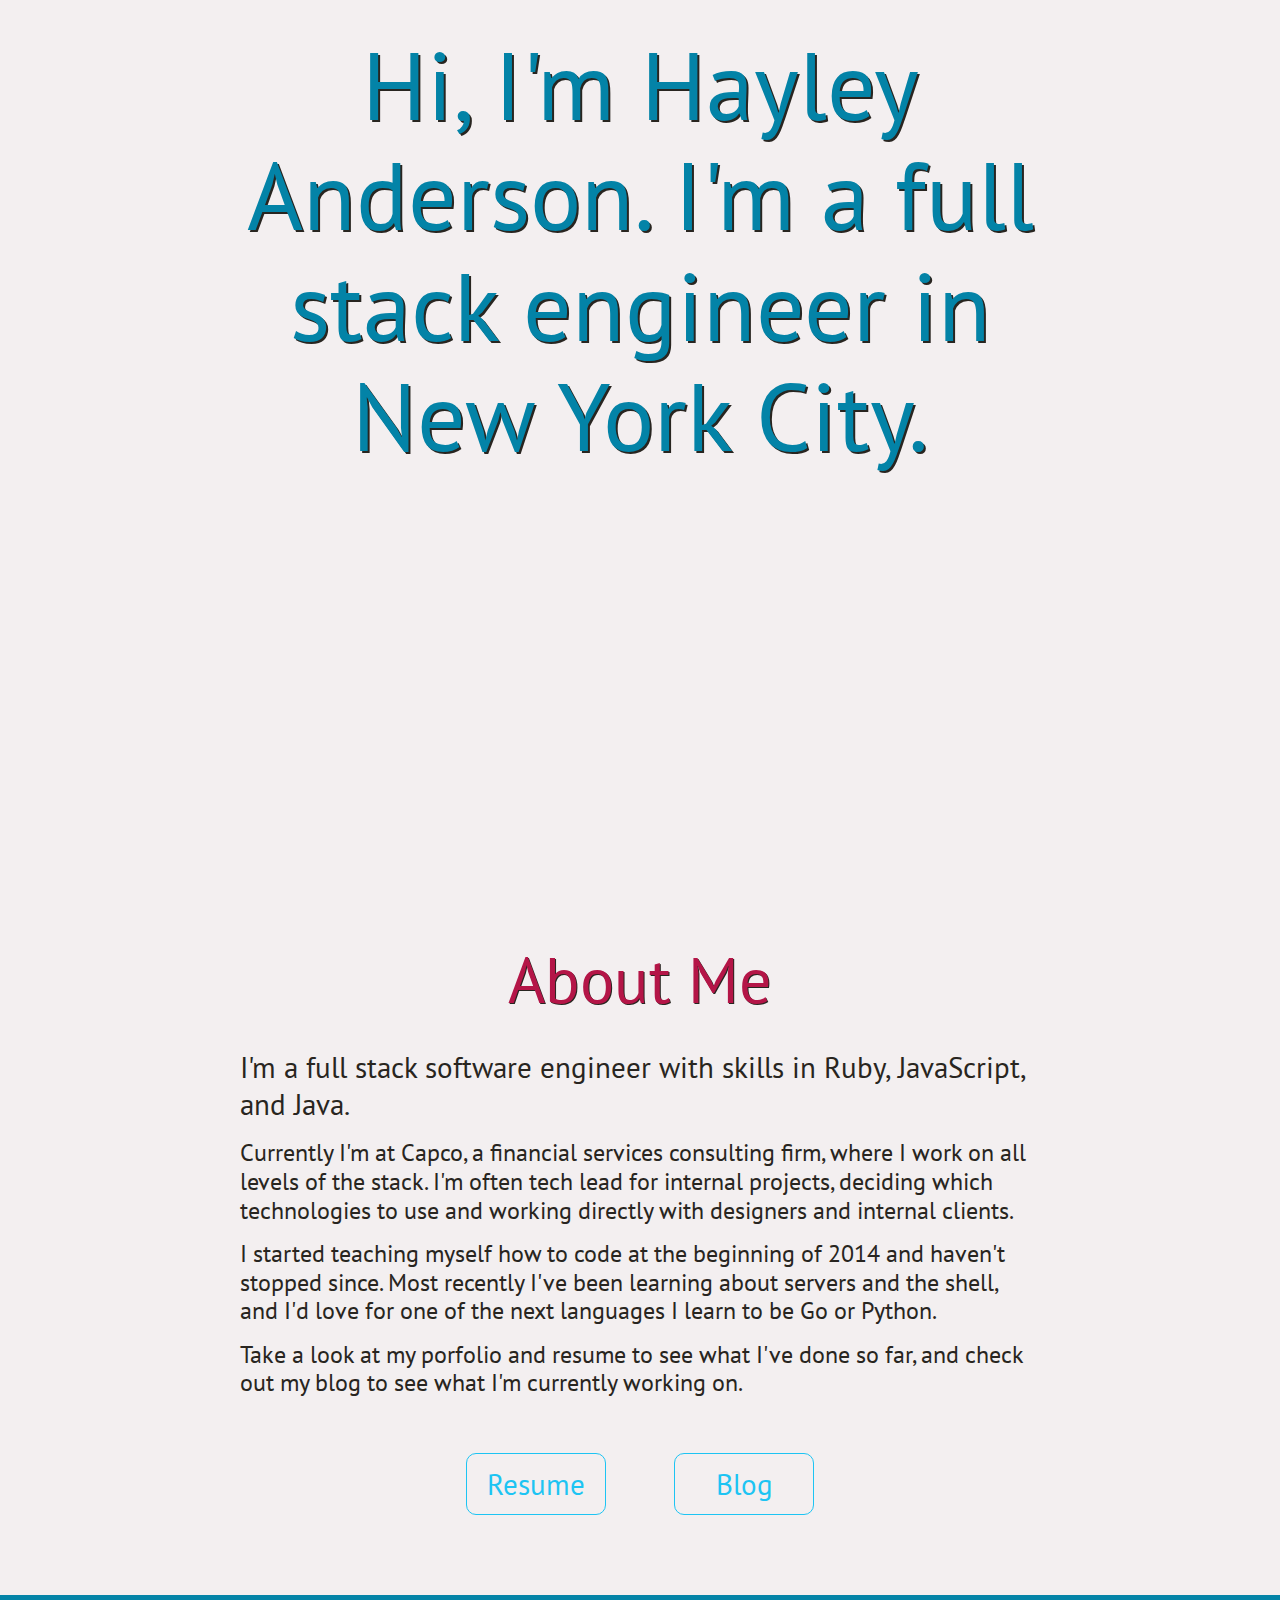
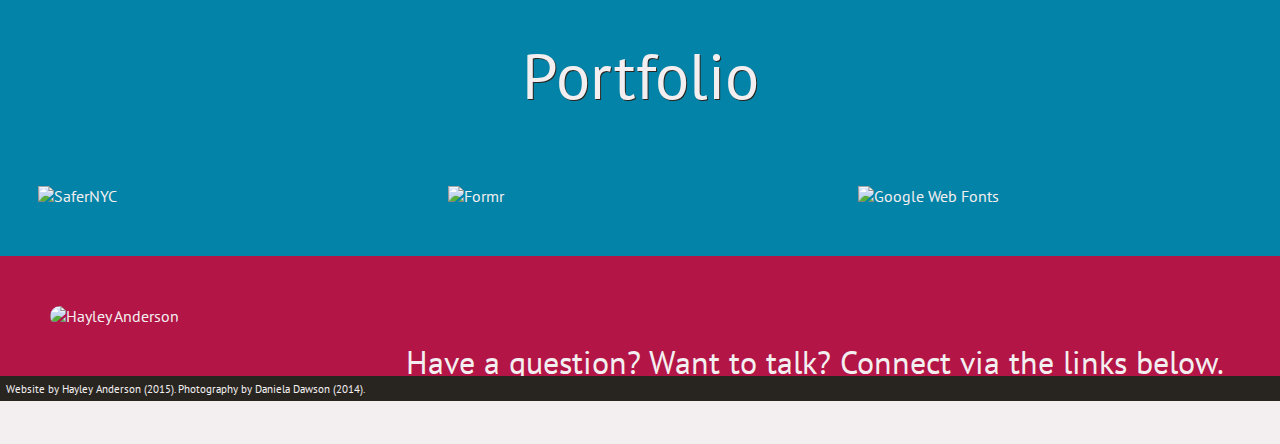
==== index.html @ a88965f2 "Update copy and add links" ====
<!DOCTYPE html>
<html lang="en-us">
  <head>
    <title>Hayley Anderson</title>

    <meta charset="utf-8">
    <meta name="title" content="Hayley Anderson">
    <meta name="description" content="Hayley Anderson is a full stack Rails
    engineer in New York City. Her skills include Ruby, JavaScript, and Java.">
    <meta name="viewport" content="width=device-width">

    <link href="stylesheets/main.css" rel="stylesheet">
    <link href="assets/typicons/typicons.min.css" rel="stylesheet">
    <link href="http://fonts.googleapis.com/css?family=PT+Sans:400,700"
    rel="stylesheet" type="text/css">
    <link href="https://d157r98becwmu3.cloudfront.net/images/favicon.png"
    rel="icon" type="image/png">

    <script>
(function(i,s,o,g,r,a,m){i['GoogleAnalyticsObject']=r;i[r]=i[r]||function(){
 (i[r].q=i[r].q||[]).push(arguments)},i[r].l=1*new Date();a=s.createElement(o),
 m=s.getElementsByTagName(o)[0];a.async=1;a.src=g;m.parentNode.insertBefore(a,m)
 })(window,document,'script','//www.google-analytics.com/analytics.js','ga');
ga('create', 'UA-51276772-1', 'hayleyanderson.us');
ga('require', 'linkid', 'linkid.js');
ga('require', 'displayfeatures');
ga('send', 'pageview');
    </script>

<!-- This site uses Bebas Neue font via <a href="http://www.fontfabric.com"
  title="Fontfabric Fonts">Fontfabric</a>. -->
  </head>

  <body>
    <div id="home">
      <h1>Hi, I'm Hayley Anderson. I'm a full stack engineer in New York City.</h1>
    </div>

    <div id="about">
      <img class="left-border"
      src="https://d157r98becwmu3.cloudfront.net/images/splatteredborderleft.png"
      alt="">
      <img class="right-border"
      src="https://d157r98becwmu3.cloudfront.net/images/splatteredborderright.png"
      alt="">

      <div class="about-content">
        <h2>About Me</h2>

        <h3>I'm a full stack software engineer with skills
          in Ruby, JavaScript, and Java.</h3>

        <p>Currently I'm at Capco, a financial services consulting
        firm, where I work on all levels of the stack. I'm often
        tech lead for internal projects, deciding which technologies to use and
        working directly with designers and internal clients.</p>

        <p>I started teaching myself how to code at the beginning of 2014
        and haven't stopped since. Most
        recently I've been learning about servers and the shell, and I'd love
        for one of the next languages I learn to be Go or Python.</p>

        <p>Take a look at my porfolio and resume to see what
        I've done so far, and check out my blog to see what I'm currently
        working on.</p>
      </div>

      <div id="nav">
        <ul>
          <li>
            <a href="resume.html" title="Hayley Anderson Resume">Resume</a>
          </li>
          <li>
            <a href="http://blog.hayleyanderson.us" title="Hayley Anderson Blog">Blog</a>
          </li>
        </ul>
      </div>
    </div>

    <div id="portfolio">
      <h2>Portfolio</h2>

      <div class="project">
        <img src="https://d157r98becwmu3.cloudfront.net/portfolio/safernyc.png"
        alt="SaferNYC">
        <div class="caption">
          <a href="http://safernyc.com"
             title="SaferNYC Map" target="_blank"><h3>Safer NYC</h3></a>
          <p>Safer NYC is my individual capstone project from the Metis program.
          For this project, I built an application to gather, parse, geocode, and
          dynamically map continually updated data using several APIs, SOQL, Ruby,
          and JavaScript. You can find the live application
          <a href="http://safernyc.com"
            title="SaferNYC Map" target="_blank">here</a> or the code
          <a href="https://github.com/HayleyCAnderson/SaferNYC"
            title="SaferNYC Map GitHub" target="_blank">here</a>.</p>
        </div>
      </div>

      <div class="project">
        <img src="https://d157r98becwmu3.cloudfront.net/portfolio/formr.png"
        alt="Formr">
        <div class="caption">
          <a href="http://formr-orlatter.herokuapp.com"
             title="Formr Survey App" target="_blank"><h3>Formr</h3></a>
          <p>Formr is a three-member group project from the ninth week of Metis.
          My contributions include error handling, the dashboards and results
          pages, and the ability to create, edit, and delete surveys, questions,
          and answers. You can view my version of the live website
          <a href="http://formr-orlatter.herokuapp.com"
            title="Formr Survey App" target="_blank">here</a> or the code
          <a href="https://github.com/HayleyCAnderson/formr"
            title="Formr Survey App GitHub" target="_blank">here</a>.</p>
        </div>
      </div>

      <div class="project">
        <img
        src="https://d157r98becwmu3.cloudfront.net/portfolio/googlefonts.png"
        alt="Google Web Fonts">
        <div class="caption">
          <a href="http://femmebot.github.io/google-type/"
            title="Google Web Fonts Typographic Project"
            target="_blank"><h3>Google Web Fonts</h3></a>
          <p>Google Web Fonts Typographic Project is an open source project with
          over 300 stars on GitHub. My contribution is one of eighteen featured
          on the site. I added a font pairing with background, content, and
          styling. You can view the project
          <a href="http://femmebot.github.io/google-type/"
            title="Google Web Fonts Typographic Project"
            target="_blank">here</a> or the code
          <a href="https://github.com/femmebot/google-type"
            title="Google Web Fonts Typographic Project GitHub"
            target="_blank">here</a>.</p>
        </div>
      </div>
    </div>

    <div id="contact">
      <img src="https://d157r98becwmu3.cloudfront.net/images/headshot.jpg"
      alt="Hayley Anderson" class="headshot">

      <div class="contact-content">
      <h4>Have a question? Want to talk? Connect via the links below.</h4>

      <a href="mailto:hayleyanderson@zoho.com" title="Hayley Anderson Email">
        <span class="typcn typcn-mail"><!-- --></span>
      </a>
      <a href="https://www.linkedin.com/in/hayleycanderson"
        title="Hayley Anderson LinkedIn" target="_blank">
        <span class="typcn typcn-social-linkedin"><!-- --></span>
      </a>
      <a href="https://twitter.com/HayleyCAnderson"
        title="Hayley Anderson Twitter" target="_blank">
        <span class="typcn typcn-social-twitter"><!-- --></span>
      </a>
      <a href="https://github.com/HayleyCAnderson"
        title="Hayley Anderson Github" target="_blank">
        <span class="typcn typcn-social-github"><!-- --></span>
      </a>
    </div>
    </div>

    <div id="footer">
      <h5>Website by
        <a href="https://github.com/HayleyCAnderson/HayleyAnderson/tree/gh-pages"
          title="Hayley Anderson Website Code" target="_blank">Hayley Anderson</a>
        (2015). Photography by <a href="http://www.danieladawson.com"
          title="Daniela Dawson Photography" target="_blank">Daniela Dawson</a>
        (2014).</h5>
    </div>
  </body>
</html>
---- stylesheets/main.css ----
@font-face {
  font-family: 'bebas_neuebold';
  src: url('../assets/bebas/bebasneue_bold-webfont.eot');
  src: url('../assets/bebas/bebasneue_bold-webfont.eot?#iefix')
       format('embedded-opentype'),
       url('../assets/bebas/bebasneue_bold-webfont.woff2')
       format('woff2'),
       url('../assets/bebas/bebasneue_bold-webfont.woff')
       format('woff'),
       url('../assets/bebas/bebasneue_bold-webfont.ttf')
       format('truetype'),
       url('../assets/bebas/bebasneue_bold-webfont.svg#bebas_neuebold')
       format('svg');
  font-weight: normal;
  font-style: normal;
}
@font-face {
  font-family: 'bebas_neuelight';
  src: url('../assets/bebas/bebasneue_light-webfont.eot');
  src: url('../assets/bebas/bebasneue_light-webfont.eot?#iefix')
       format('embedded-opentype'),
       url('../assets/bebas/bebasneue_light-webfont.woff2')
       format('woff2'),
       url('../assets/bebas/bebasneue_light-webfont.woff')
       format('woff'),
       url('../assets/bebas/bebasneue_light-webfont.ttf')
       format('truetype'),
       url('../assets/bebas/bebasneue_light-webfont.svg#bebas_neuelight')
       format('svg');
  font-weight: normal;
  font-style: normal;
}

body {
  background: #F3EFF0;
  color: #F3EFF0;
  font-family: 'PT Sans', Helvetica, Arial, sans-serif;
  font-size: 100%;
  height: 100%;
  margin: 0;
  overflow-x: hidden;
  padding: 0;
  width: 100%;
}
h1, h2, h3, h4, h5, p {
  font-weight: normal;
  margin: 0;
  padding: .3em 0;
  width: 100%;
}
h1 {
  color: #0383A7;
  font-family: 'bebas_neuebold' Helvetica, Arial, sans-serif;
  font-size: 6em;
  line-height: 115%;
  margin: 0 auto;
  max-width: 8.5em;
  text-align: center;
  text-shadow: 2px 2px 0 #282520;
}
h2 {
  font-family: 'bebas_neuebold' Helvetica, Arial, sans-serif;
  font-size: 4em;
  padding-top: .6em;
  text-align: center;
  text-shadow: 1px 1px 0 #282520;
}
h3 { font-size: 1.8em; }
h4 {
  font-size: 2.0em;
  font-family: 'bebas_neuelight' Helvetica, Arial, sans-serif;
  margin-bottom: 1em;
}
h5 {
  font-size: .7em;
  padding: .5em;
  width: auto;
}
p {
  font-size: 1.5em;
  line-height: 120%;
}
.typcn {
  font-family: 'typicons';
  font-size: 3.0em;
  text-align: center;
  top: 100px;
}
.typcn, #nav ul li a, .project .caption {
  -webkit-transition: all 300ms ease-out;
  -moz-transition: all 300ms ease-out;
  -o-transition: all 300ms ease-out;
  -ms-transition: all 300ms ease-out;
  transition: all 300ms ease-out;
}
.typcn:hover { color: #1DC4F3; }
a {
  margin: 0;
  text-decoration: none;
}
#about a, #portfolio a { color: #1DC4F3; }
#contact a, #footer a { color: #F3EFF0; }
h3 a:hover, h5 a:hover, p a:hover { text-decoration: underline; }
#home, #about, #portfolio, #contact, #footer {
  display: inline-block;
  margin: 0;
  padding: 0;
  position: relative;
  width: 100%;
}
#home {
  background: url(https://d157r98becwmu3.cloudfront.net/images/background.jpg) right bottom no-repeat fixed;
  background-size: cover;
  display: block;
  height: 900px;
}
#about {
  background: #F3EFF0;
  color: #282520;
}
#portfolio { background: #0383A7; }
#contact { background: #B41547; }
#footer { background: #282520; }
.left-border, .right-border {
  bottom: 0;
  position: absolute;
  top: 0;
}
.left-border { left: 0; }
.right-border { right: 0; }
.headshot {
  border-radius: 300px;
  left: 0;
  margin: 50px;
  top: 0;
  width: 300px;
}
.about-content {
  display: inline-block;
  margin: 0 15em;
}
.about-content h2 { color: #B41547; }
#nav ul {
  list-style-type: none;
  margin: 1em auto;
  margin-bottom: 3em;
  padding: 0;
  text-align: center;
}
#nav ul li {
  display: inline-block;
  margin: 2em;
  padding: 0;
}
#nav ul li a {
  border: 1px solid #1DC4F3;
  border-radius: 10px;
  display: block;
  font-size: 1.8em;
  font-family: 'bebas_neuebold' Helvetica, Arial, sans-serif;
  padding: .4em;
  width: 4em;
}
#nav ul li a:hover {
  background: #1DC4F3;
  color: #F3EFF0;
}
.project {
  display: inline-block;
  float: left;
  margin: 50px 1%;
  position: relative;
  width: 30%;
}
.project:first-of-type { margin-left: 3%; }
.project img {
  display: block;
  width: 100%;
}
.project .caption {
  background: #282520;
  bottom: 0;
  left: 0;
  opacity: 0;
  position: absolute;
  right: 0;
  top: 0;
  z-index: 100;
}
.project:hover .caption { opacity: 0.9; }
.project h3,.project p {
  margin: .2em 5%;
  padding: 0;
  width: 90%;
}
.project h3 {
  color: #B41547;
  font-weight: bold;
  margin-top: .5em;
}
.project p { font-size: 1em; }
.contact-content {
  left: 400px;
  margin: 75px 0;
  position: absolute;
  right: 50px;
  text-align: center;
  top: 0;
}
.contact-content a {
  display: inline-block;
  margin: 0 5%;
}
.contact-content a:first-of-type { margin-left: 0; }
.contact-content a:last-of-type { margin-right: 0; }

@media handheld, screen and (max-width: 60em) {
  body { font-size: 90%; }
  #contact { margin-top: -4px; }
  .about-content { margin: 0 16em; }
  .project {
    float: none;
    margin: 20px 12.5% !important;
    width: 75%;
  }
  .project .caption { opacity: 0.9; }
}
@media handheld, screen and (max-width: 53em) {
  .left-border, .right-border { display: none; }
  .about-content {
    margin: 0 5%;
    width: 90%;
  }
  #nav ul li { margin: 10px; }
}
@media handheld, screen and (max-width: 45em) {
  body, #home { background: #282520; }
  #home {
    display: inline-block;
    height: auto;
  }
  #contact { text-align: center; }
  #footer { text-align: center; }
  h1 {
    font-size: 4.5em;
    line-height: 100%;
    margin: .3em 5%;
    width: 90%;
  }
  .headshot {
    margin: 20px;
    width: 200px;
  }
  .project {
    margin: 20px 7.5% !important;
    width: 85%;
  }
  .contact-content {
    left: 0;
    margin: 0 5%;
    margin-bottom: 20px;
    position: relative;
    right: 0;
    width: 90%;
  }
}
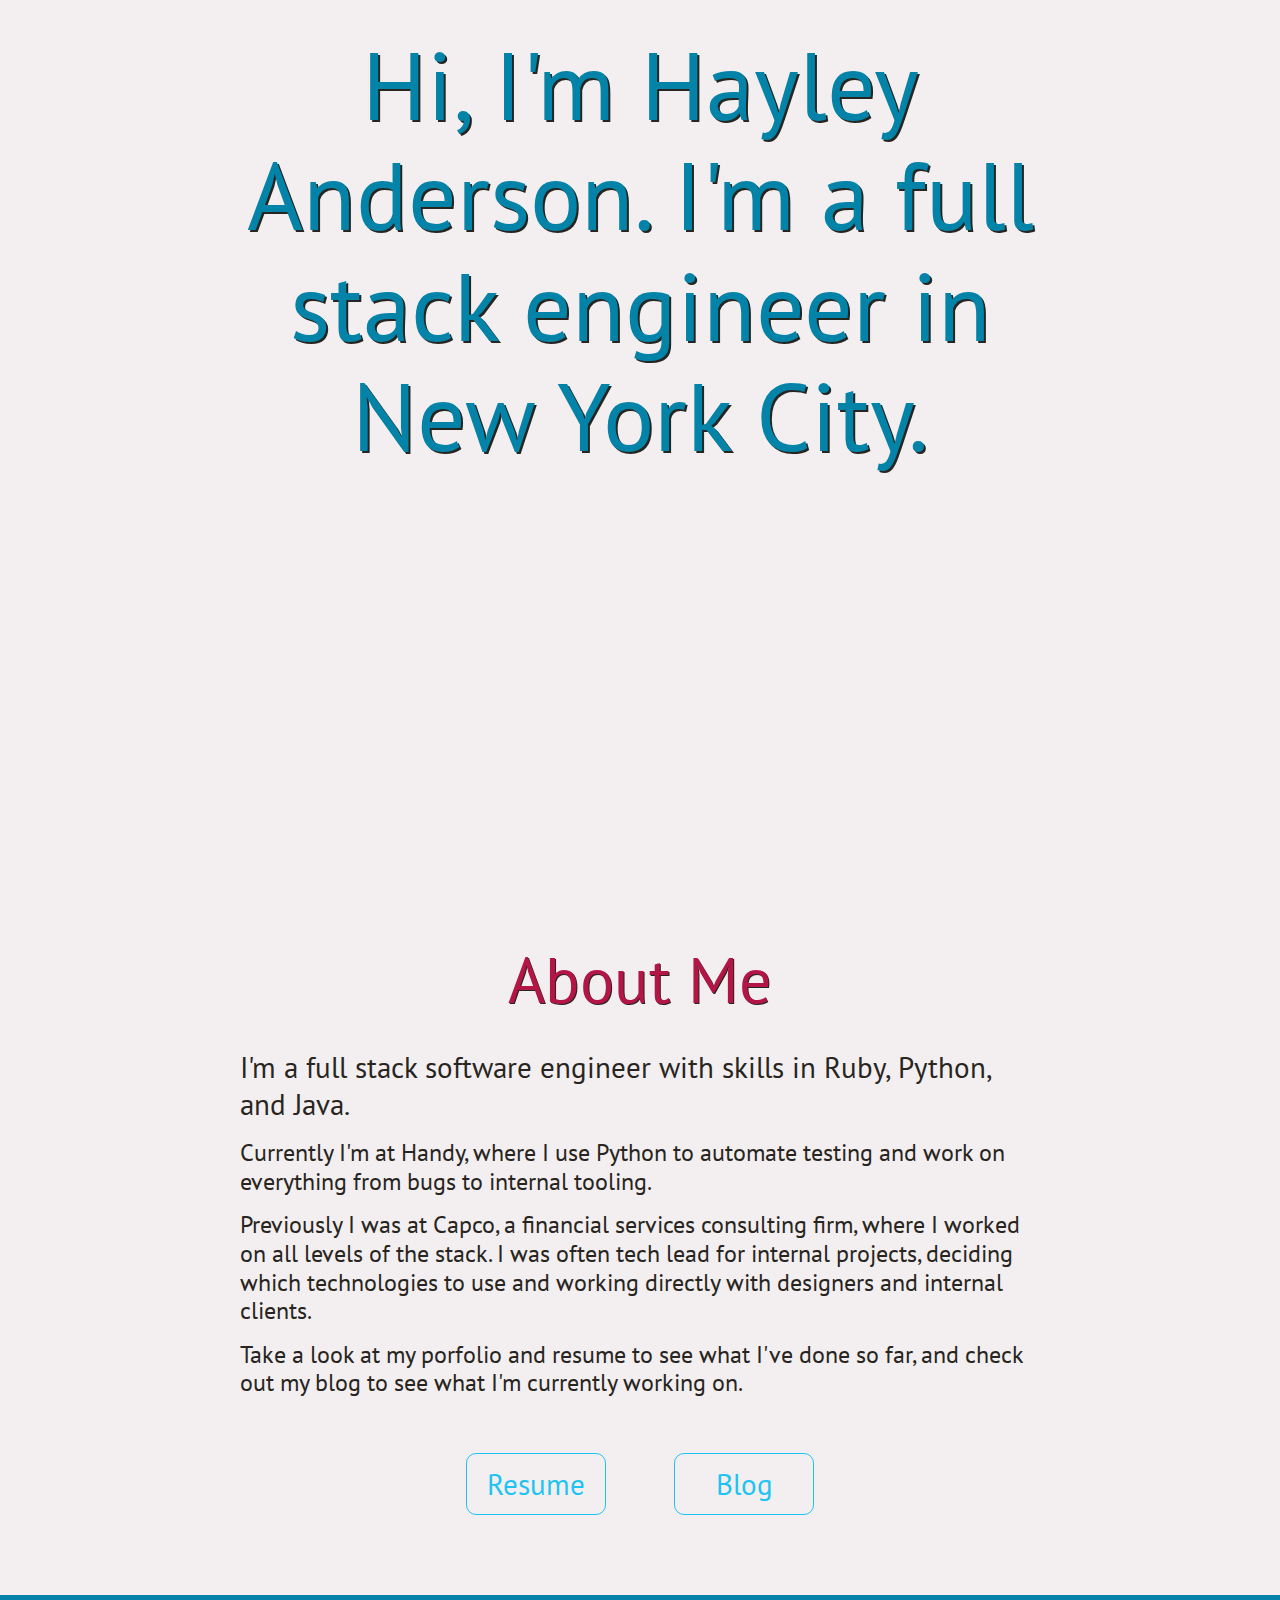
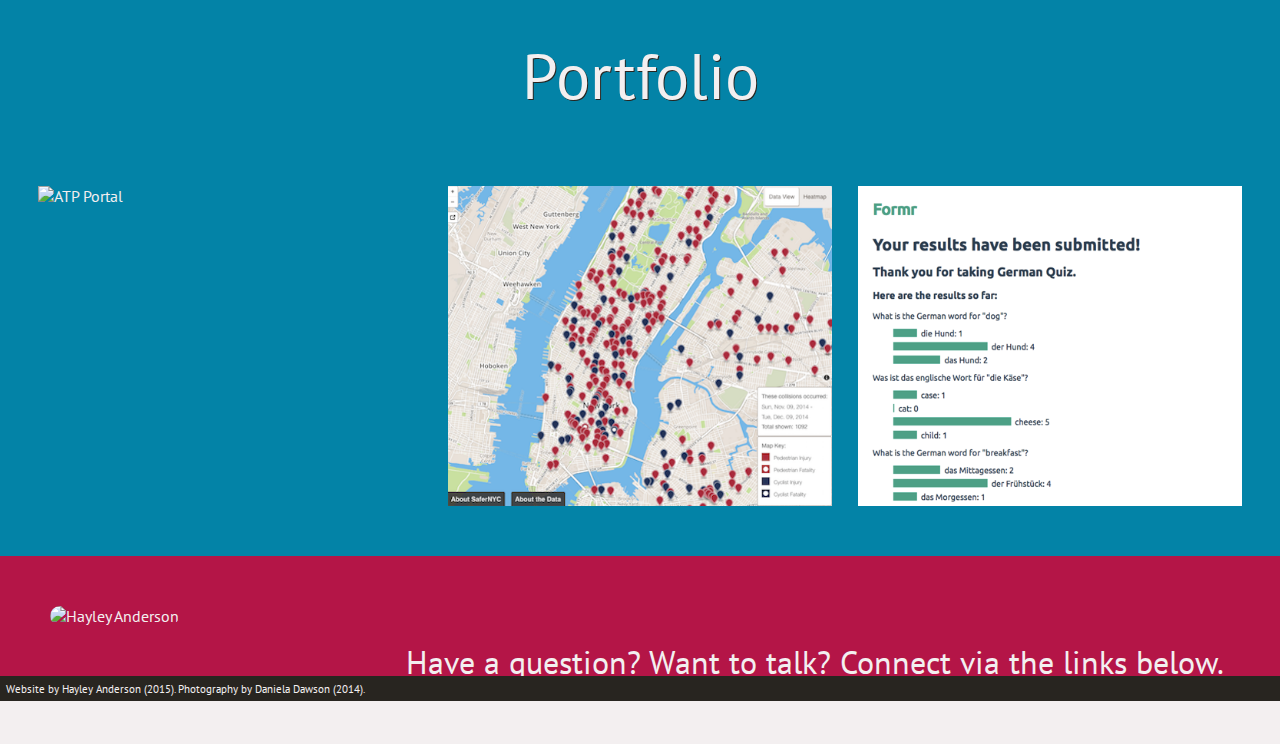
==== commit 895e2c71: "Update description to add Handy" ====
--- a/index.html
+++ b/index.html
@@ -13,7 +13,7 @@
     <link href="assets/typicons/typicons.min.css" rel="stylesheet">
     <link href="http://fonts.googleapis.com/css?family=PT+Sans:400,700"
     rel="stylesheet" type="text/css">
-    <link href="https://d157r98becwmu3.cloudfront.net/images/favicon.png"
+    <link href="assets/images/favicon.png"
     rel="icon" type="image/png">
 
     <script>
@@ -38,27 +38,25 @@
 
     <div id="about">
       <img class="left-border"
-      src="https://d157r98becwmu3.cloudfront.net/images/splatteredborderleft.png"
+      src="assets/images/border-left.png"
       alt="">
       <img class="right-border"
-      src="https://d157r98becwmu3.cloudfront.net/images/splatteredborderright.png"
+      src="assets/images/border-right.png"
       alt="">
 
       <div class="about-content">
         <h2>About Me</h2>
 
         <h3>I'm a full stack software engineer with skills
-          in Ruby, JavaScript, and Java.</h3>
+          in Ruby, Python, and Java.</h3>
 
-        <p>Currently I'm at Capco, a financial services consulting
-        firm, where I work on all levels of the stack. I'm often
+        <p>Currently I'm at Handy, where I use Python to automate testing
+        and work on everything from bugs to internal tooling.</p>
+
+        <p>Previously I was at Capco, a financial services consulting
+        firm, where I worked on all levels of the stack. I was often
         tech lead for internal projects, deciding which technologies to use and
         working directly with designers and internal clients.</p>
-
-        <p>I started teaching myself how to code at the beginning of 2014
-        and haven't stopped since. Most
-        recently I've been learning about servers and the shell, and I'd love
-        for one of the next languages I learn to be Go or Python.</p>
 
         <p>Take a look at my porfolio and resume to see what
         I've done so far, and check out my blog to see what I'm currently
@@ -81,8 +79,23 @@
       <h2>Portfolio</h2>
 
       <div class="project">
-        <img src="https://d157r98becwmu3.cloudfront.net/portfolio/safernyc.png"
-        alt="SaferNYC">
+        <img
+        src="assets/portfolio/atpcapco.png" alt="ATP Portal">
+        <div class="caption">
+          <a href="https://atp-capco.com" title="ATP Portal"
+            target="_blank"><h3>ATP Portal</h3></a>
+          <p>ATP Portal provides a complete learning experience to students in
+          Capco's Associate Training Program. I built the Rails back end and
+          worked closely with designers to create a responsive, in-brand front
+          end. I continue to maintain the production application, which can be
+          found
+          <a href="https://atp-capco.com" title="ATP Portal"
+            target="_blank">here</a> (limited access).</p>
+        </div>
+      </div>
+
+      <div class="project">
+        <img src="assets/portfolio/safernyc.png" alt="SaferNYC">
         <div class="caption">
           <a href="http://safernyc.com"
              title="SaferNYC Map" target="_blank"><h3>Safer NYC</h3></a>
@@ -98,47 +111,24 @@
       </div>
 
       <div class="project">
-        <img src="https://d157r98becwmu3.cloudfront.net/portfolio/formr.png"
-        alt="Formr">
+        <img src="assets/portfolio/formr.png" alt="Formr">
         <div class="caption">
           <a href="http://formr-orlatter.herokuapp.com"
              title="Formr Survey App" target="_blank"><h3>Formr</h3></a>
           <p>Formr is a three-member group project from the ninth week of Metis.
           My contributions include error handling, the dashboards and results
           pages, and the ability to create, edit, and delete surveys, questions,
-          and answers. You can view my version of the live website
+          and answers. You can view my version of the application
           <a href="http://formr-orlatter.herokuapp.com"
             title="Formr Survey App" target="_blank">here</a> or the code
           <a href="https://github.com/HayleyCAnderson/formr"
             title="Formr Survey App GitHub" target="_blank">here</a>.</p>
         </div>
       </div>
-
-      <div class="project">
-        <img
-        src="https://d157r98becwmu3.cloudfront.net/portfolio/googlefonts.png"
-        alt="Google Web Fonts">
-        <div class="caption">
-          <a href="http://femmebot.github.io/google-type/"
-            title="Google Web Fonts Typographic Project"
-            target="_blank"><h3>Google Web Fonts</h3></a>
-          <p>Google Web Fonts Typographic Project is an open source project with
-          over 300 stars on GitHub. My contribution is one of eighteen featured
-          on the site. I added a font pairing with background, content, and
-          styling. You can view the project
-          <a href="http://femmebot.github.io/google-type/"
-            title="Google Web Fonts Typographic Project"
-            target="_blank">here</a> or the code
-          <a href="https://github.com/femmebot/google-type"
-            title="Google Web Fonts Typographic Project GitHub"
-            target="_blank">here</a>.</p>
-        </div>
-      </div>
     </div>
 
     <div id="contact">
-      <img src="https://d157r98becwmu3.cloudfront.net/images/headshot.jpg"
-      alt="Hayley Anderson" class="headshot">
+      <img src="assets/images/headshot.jpg" alt="Hayley Anderson" class="headshot">
 
       <div class="contact-content">
       <h4>Have a question? Want to talk? Connect via the links below.</h4>
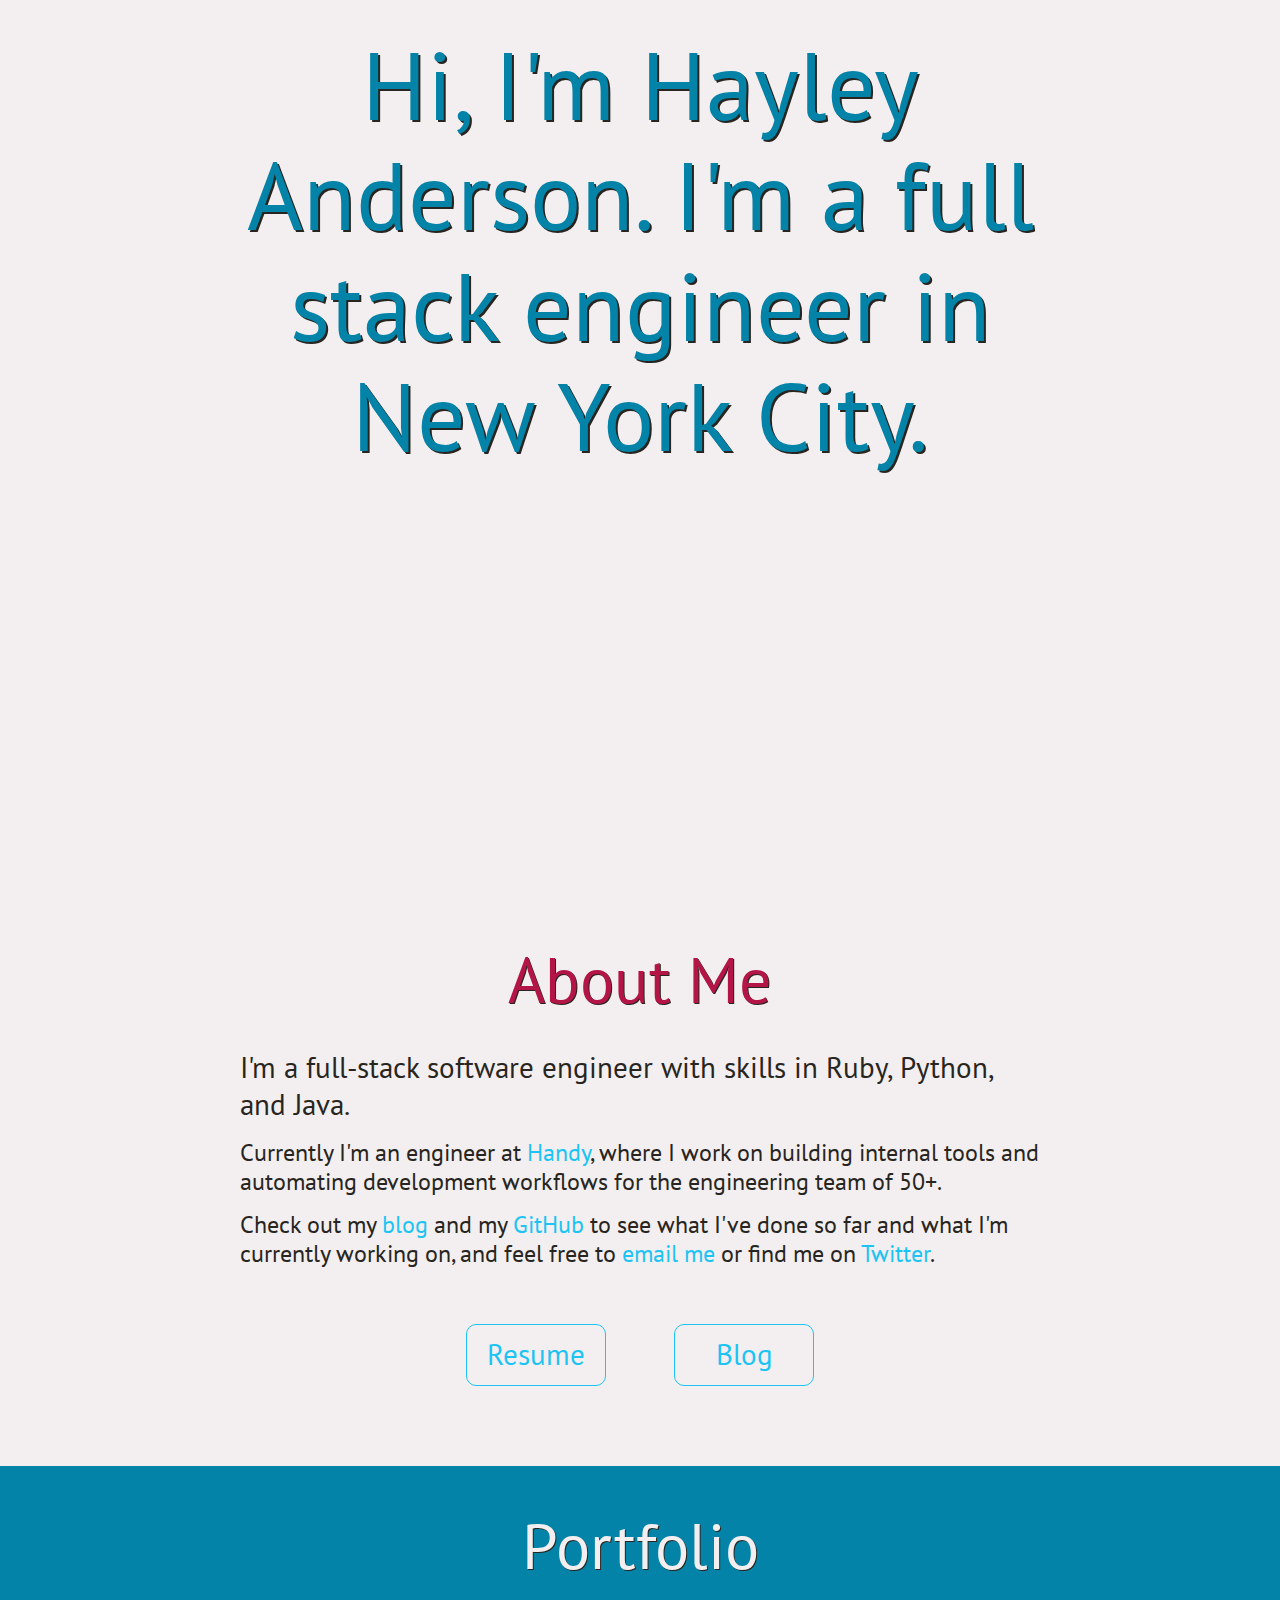
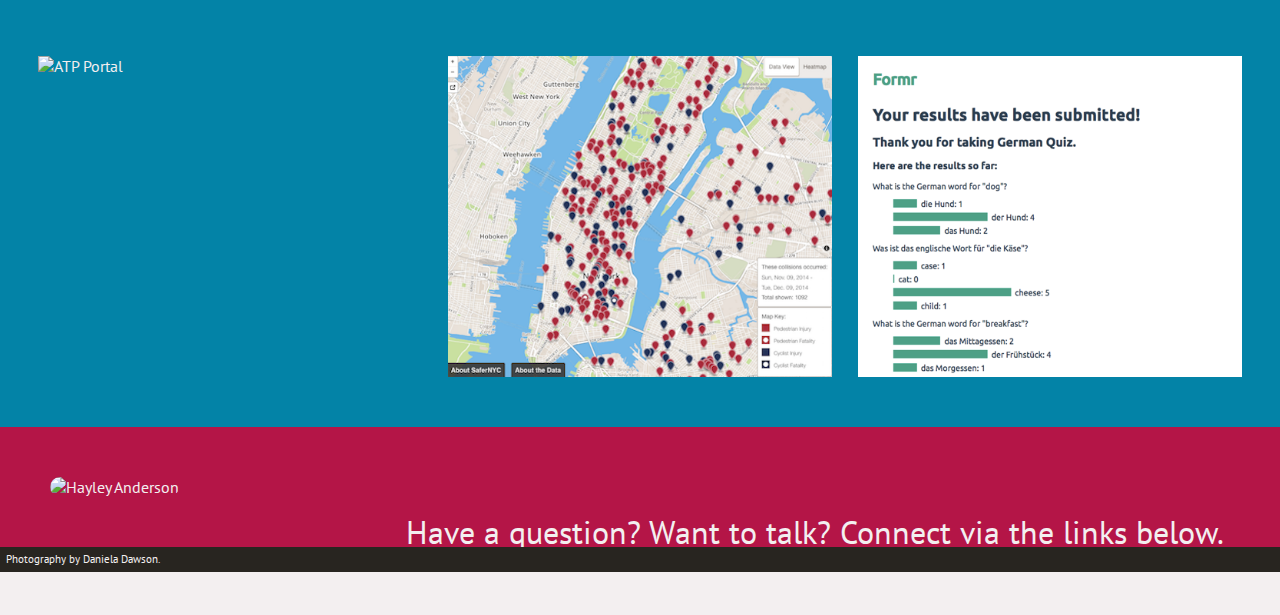
==== commit 0e3db107: "Add some life updates" ====
--- a/index.html
+++ b/index.html
@@ -5,8 +5,8 @@
 
     <meta charset="utf-8">
     <meta name="title" content="Hayley Anderson">
-    <meta name="description" content="Hayley Anderson is a full stack Rails
-    engineer in New York City. Her skills include Ruby, JavaScript, and Java.">
+    <meta name="description" content="Hayley Anderson is a full stack software
+    engineer in New York City. Her skills include Ruby, Python, and Java.">
     <meta name="viewport" content="width=device-width">
 
     <link href="stylesheets/main.css" rel="stylesheet">
@@ -47,20 +47,29 @@
       <div class="about-content">
         <h2>About Me</h2>
 
-        <h3>I'm a full stack software engineer with skills
-          in Ruby, Python, and Java.</h3>
+        <h3>
+          I'm a full-stack software engineer with skills in Ruby, Python, and Java.
+        </h3>
 
-        <p>Currently I'm at Handy, where I use Python to automate testing
-        and work on everything from bugs to internal tooling.</p>
+        <p>
+          Currently I'm an engineer at
+          <a href="https://www.handy.com" title="Handy" target="_blank">Handy</a>,
+          where I work on building internal
+          tools and automating development workflows for the engineering team of 50+.
+        </p>
 
-        <p>Previously I was at Capco, a financial services consulting
-        firm, where I worked on all levels of the stack. I was often
-        tech lead for internal projects, deciding which technologies to use and
-        working directly with designers and internal clients.</p>
-
-        <p>Take a look at my porfolio and resume to see what
-        I've done so far, and check out my blog to see what I'm currently
-        working on.</p>
+        <p>
+          Check out my
+          <a href="http://blog.hayleyanderson.us" title="Hayley Anderson Blog" target="_blank">
+            blog</a> and my
+          <a href="https://github.com/HayleyCAnderson" title="Hayley Anderson GitHub" target="_blank">
+            GitHub</a> to see what I've done so far and what
+          I'm currently working on, and feel free to
+          <a href="mailto:hayleyanderson@zoho.com" title="Hayley Anderson Email">
+            email me</a> or find me on
+          <a href="https://twitter.com/HayleyCAnderson" title="Hayley Anderson Twitter" target="_blank">
+            Twitter</a>.
+        </p>
       </div>
 
       <div id="nav">
@@ -152,12 +161,11 @@
     </div>
 
     <div id="footer">
-      <h5>Website by
-        <a href="https://github.com/HayleyCAnderson/HayleyAnderson/tree/gh-pages"
-          title="Hayley Anderson Website Code" target="_blank">Hayley Anderson</a>
-        (2015). Photography by <a href="http://www.danieladawson.com"
-          title="Daniela Dawson Photography" target="_blank">Daniela Dawson</a>
-        (2014).</h5>
+      <h5>
+        Photography by
+        <a href="http://www.danieladawson.com" title="Daniela Dawson Photography" target="_blank">
+          Daniela Dawson</a>.
+      </h5>
     </div>
   </body>
 </html>
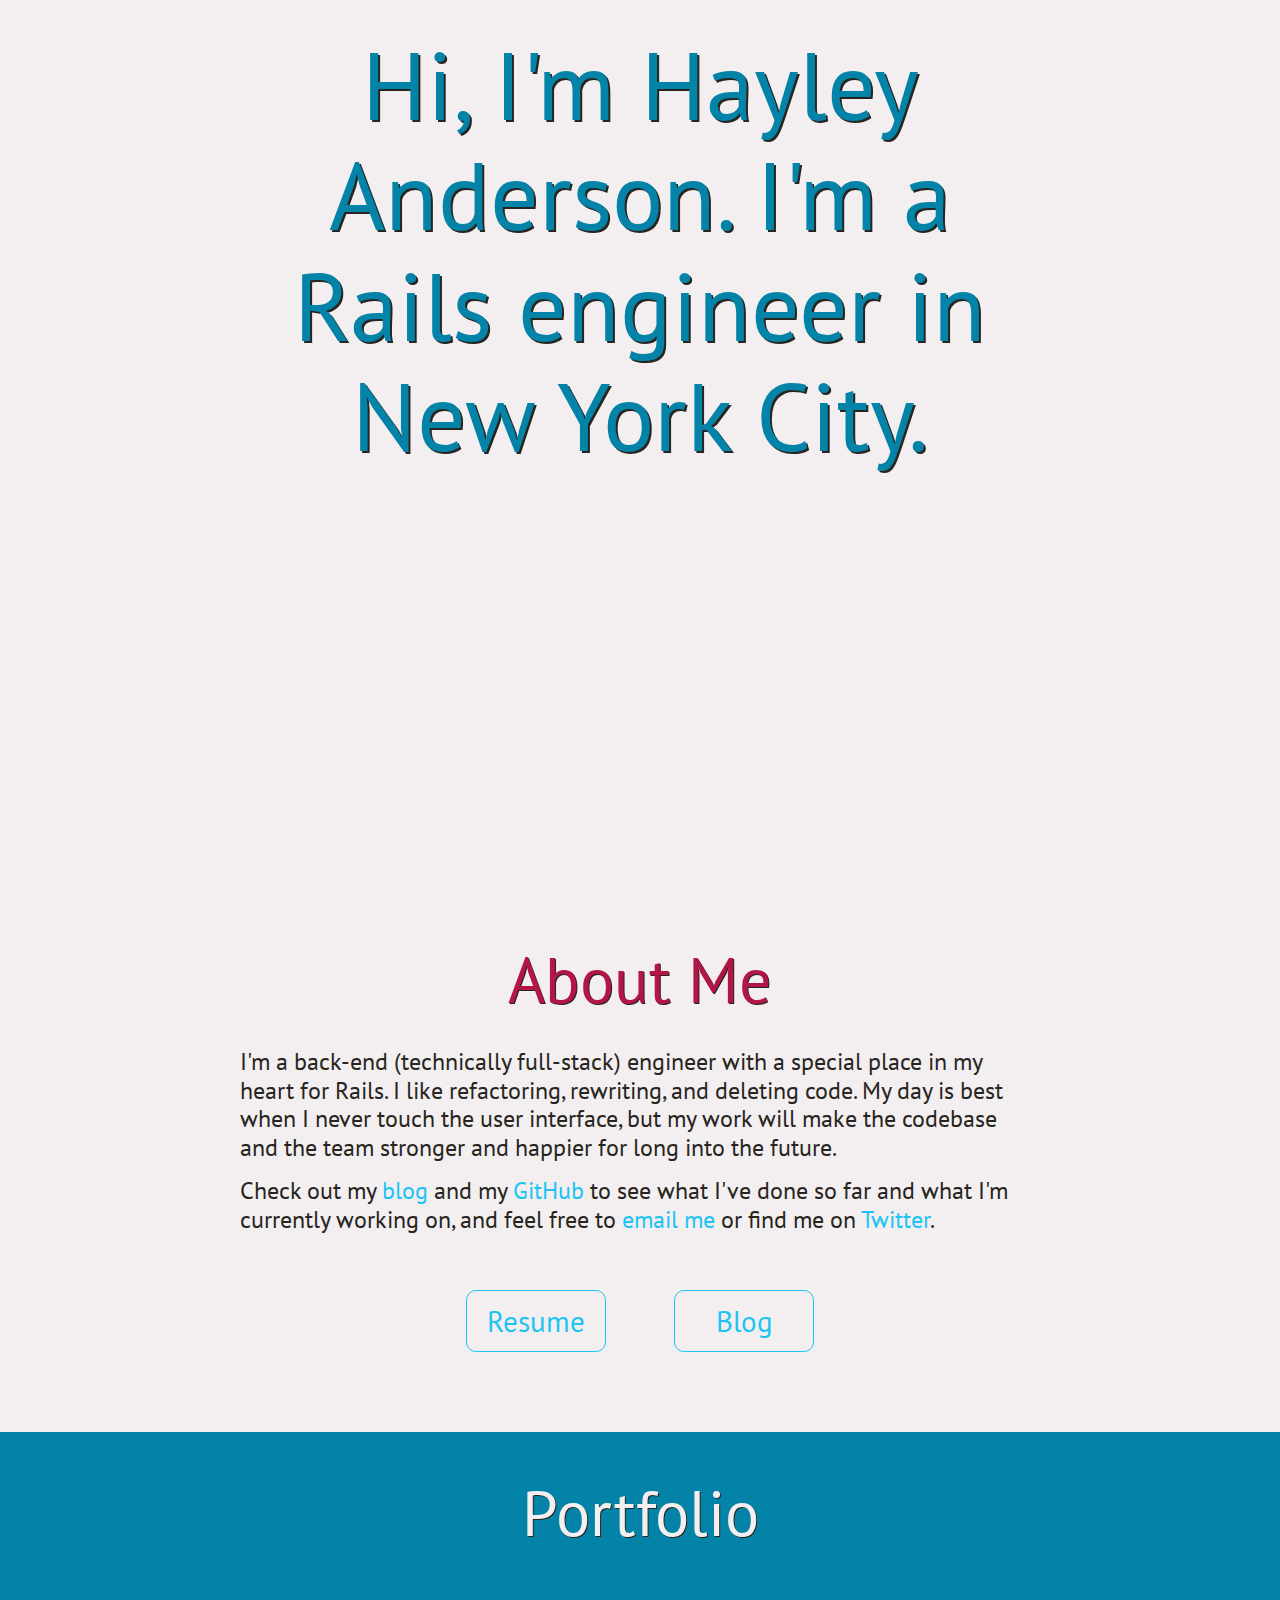
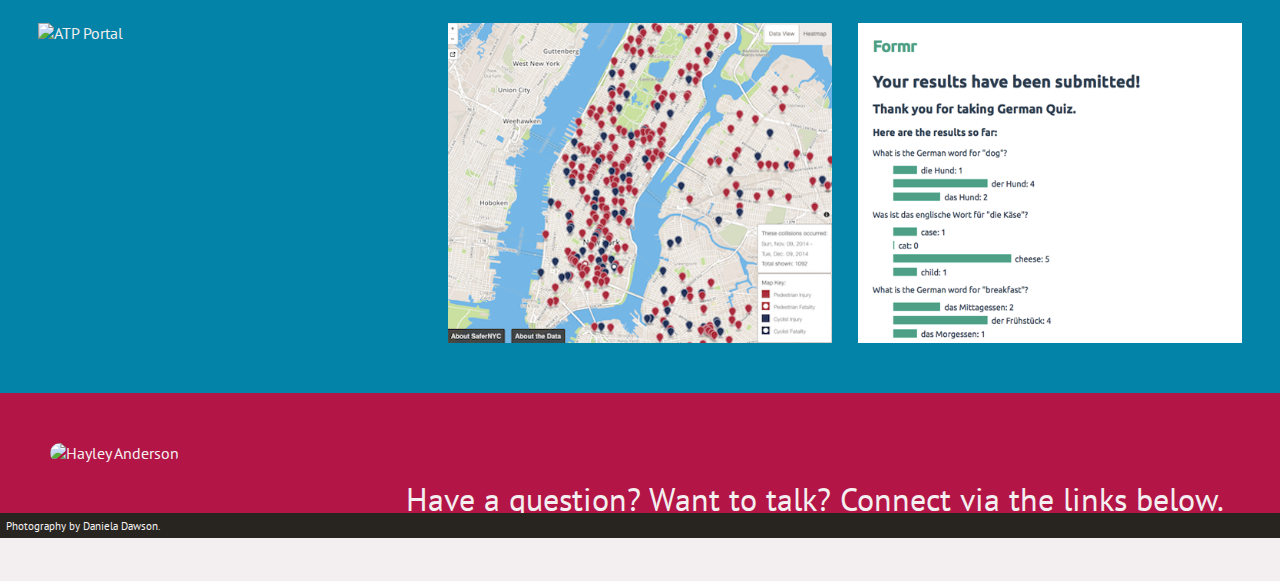
==== commit 58429da7: "Update resume and summary" ====
--- a/index.html
+++ b/index.html
@@ -33,7 +33,7 @@
 
   <body>
     <div id="home">
-      <h1>Hi, I'm Hayley Anderson. I'm a full stack engineer in New York City.</h1>
+      <h1>Hi, I'm Hayley Anderson. I'm a Rails engineer in New York City.</h1>
     </div>
 
     <div id="about">
@@ -47,15 +47,12 @@
       <div class="about-content">
         <h2>About Me</h2>
 
-        <h3>
-          I'm a full-stack software engineer with skills in Ruby, Python, and Java.
-        </h3>
-
         <p>
-          Currently I'm an engineer at
-          <a href="https://www.handy.com" title="Handy" target="_blank">Handy</a>,
-          where I work on building internal
-          tools and automating development workflows for the engineering team of 50+.
+          I'm a back-end (technically full-stack) engineer with a special place
+          in my heart for Rails. I like refactoring, rewriting, and deleting
+          code. My day is best when I never touch the user interface, but my
+          work will make the codebase and the team stronger and happier for long
+          into the future.
         </p>
 
         <p>
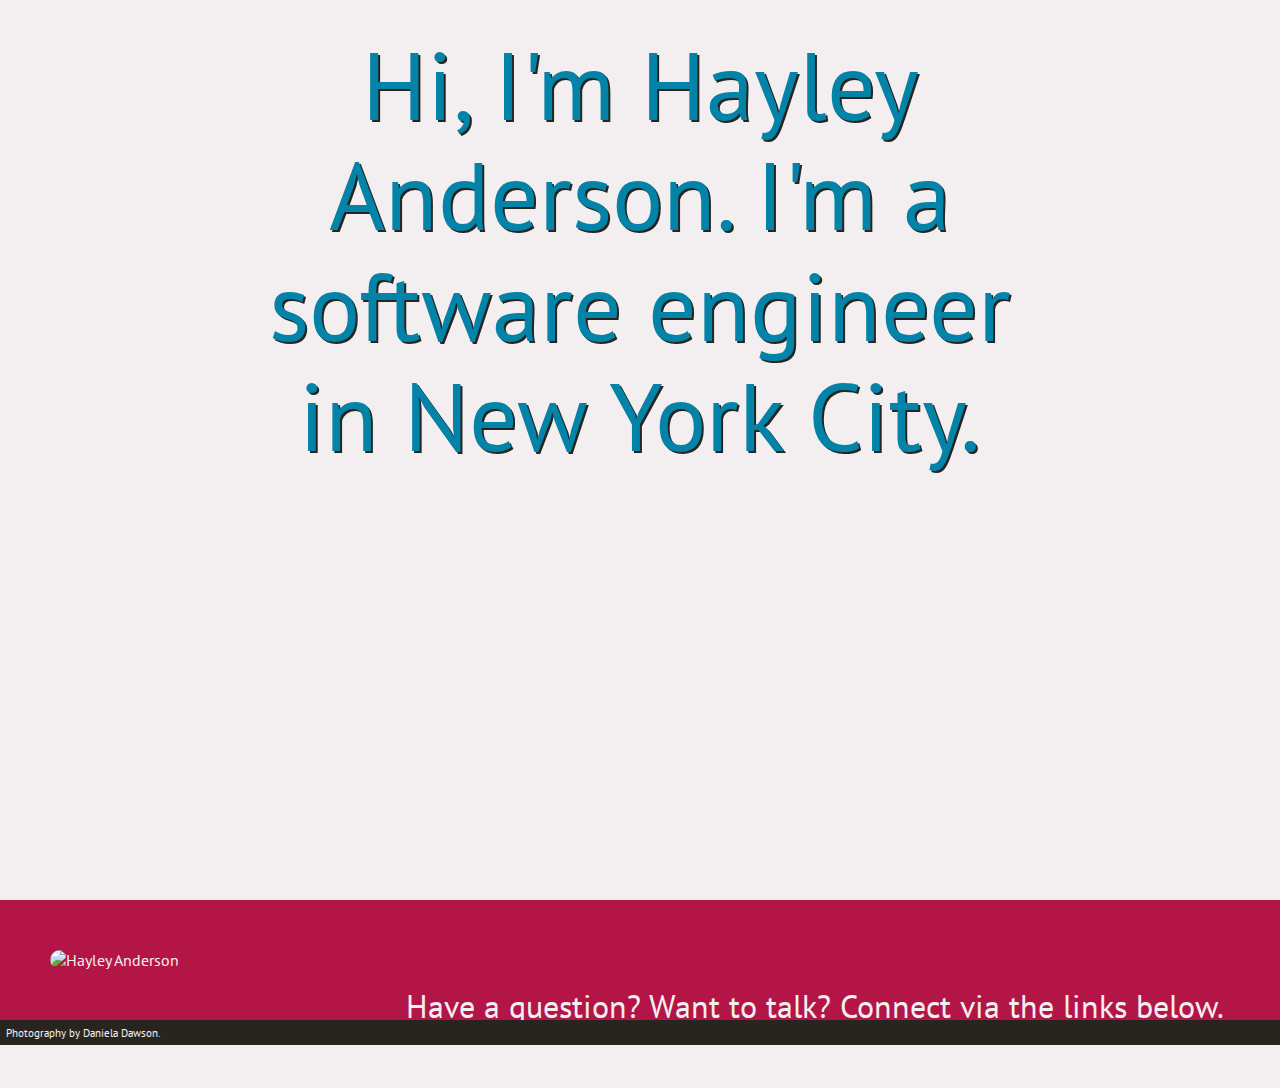
==== commit 6eed4cd7: "Merge pull request #4 from hayley-meetup/gh-pages" ====
--- a/index.html
+++ b/index.html
@@ -5,8 +5,8 @@
 
     <meta charset="utf-8">
     <meta name="title" content="Hayley Anderson">
-    <meta name="description" content="Hayley Anderson is a full stack software
-    engineer in New York City. Her skills include Ruby, Python, and Java.">
+    <meta name="description" content="Hayley Anderson is a software
+    engineer in New York City.">
     <meta name="viewport" content="width=device-width">
 
     <link href="stylesheets/main.css" rel="stylesheet">
@@ -33,104 +33,7 @@
 
   <body>
     <div id="home">
-      <h1>Hi, I'm Hayley Anderson. I'm a Rails engineer in New York City.</h1>
-    </div>
-
-    <div id="about">
-      <img class="left-border"
-      src="assets/images/border-left.png"
-      alt="">
-      <img class="right-border"
-      src="assets/images/border-right.png"
-      alt="">
-
-      <div class="about-content">
-        <h2>About Me</h2>
-
-        <p>
-          I'm a back-end (technically full-stack) engineer with a special place
-          in my heart for Rails. I like refactoring, rewriting, and deleting
-          code. My day is best when I never touch the user interface, but my
-          work will make the codebase and the team stronger and happier for long
-          into the future.
-        </p>
-
-        <p>
-          Check out my
-          <a href="http://blog.hayleyanderson.us" title="Hayley Anderson Blog" target="_blank">
-            blog</a> and my
-          <a href="https://github.com/HayleyCAnderson" title="Hayley Anderson GitHub" target="_blank">
-            GitHub</a> to see what I've done so far and what
-          I'm currently working on, and feel free to
-          <a href="mailto:hayleyanderson@zoho.com" title="Hayley Anderson Email">
-            email me</a> or find me on
-          <a href="https://twitter.com/HayleyCAnderson" title="Hayley Anderson Twitter" target="_blank">
-            Twitter</a>.
-        </p>
-      </div>
-
-      <div id="nav">
-        <ul>
-          <li>
-            <a href="resume.html" title="Hayley Anderson Resume">Resume</a>
-          </li>
-          <li>
-            <a href="http://blog.hayleyanderson.us" title="Hayley Anderson Blog">Blog</a>
-          </li>
-        </ul>
-      </div>
-    </div>
-
-    <div id="portfolio">
-      <h2>Portfolio</h2>
-
-      <div class="project">
-        <img
-        src="assets/portfolio/atpcapco.png" alt="ATP Portal">
-        <div class="caption">
-          <a href="https://atp-capco.com" title="ATP Portal"
-            target="_blank"><h3>ATP Portal</h3></a>
-          <p>ATP Portal provides a complete learning experience to students in
-          Capco's Associate Training Program. I built the Rails back end and
-          worked closely with designers to create a responsive, in-brand front
-          end. I continue to maintain the production application, which can be
-          found
-          <a href="https://atp-capco.com" title="ATP Portal"
-            target="_blank">here</a> (limited access).</p>
-        </div>
-      </div>
-
-      <div class="project">
-        <img src="assets/portfolio/safernyc.png" alt="SaferNYC">
-        <div class="caption">
-          <a href="http://safernyc.com"
-             title="SaferNYC Map" target="_blank"><h3>Safer NYC</h3></a>
-          <p>Safer NYC is my individual capstone project from the Metis program.
-          For this project, I built an application to gather, parse, geocode, and
-          dynamically map continually updated data using several APIs, SOQL, Ruby,
-          and JavaScript. You can find the live application
-          <a href="http://safernyc.com"
-            title="SaferNYC Map" target="_blank">here</a> or the code
-          <a href="https://github.com/HayleyCAnderson/SaferNYC"
-            title="SaferNYC Map GitHub" target="_blank">here</a>.</p>
-        </div>
-      </div>
-
-      <div class="project">
-        <img src="assets/portfolio/formr.png" alt="Formr">
-        <div class="caption">
-          <a href="http://formr-orlatter.herokuapp.com"
-             title="Formr Survey App" target="_blank"><h3>Formr</h3></a>
-          <p>Formr is a three-member group project from the ninth week of Metis.
-          My contributions include error handling, the dashboards and results
-          pages, and the ability to create, edit, and delete surveys, questions,
-          and answers. You can view my version of the application
-          <a href="http://formr-orlatter.herokuapp.com"
-            title="Formr Survey App" target="_blank">here</a> or the code
-          <a href="https://github.com/HayleyCAnderson/formr"
-            title="Formr Survey App GitHub" target="_blank">here</a>.</p>
-        </div>
-      </div>
+      <h1>Hi, I'm Hayley Anderson. I'm a software engineer in New York City.</h1>
     </div>
 
     <div id="contact">
@@ -139,6 +42,10 @@
       <div class="contact-content">
       <h4>Have a question? Want to talk? Connect via the links below.</h4>
 
+      <a href="http://blog.hayleyanderson.us"
+        title="Hayley Anderson Blog" target="_blank">
+        <span class="typcn typcn-pencil"><!-- --></span>
+      </a>
       <a href="mailto:hayleyanderson@zoho.com" title="Hayley Anderson Email">
         <span class="typcn typcn-mail"><!-- --></span>
       </a>
@@ -154,7 +61,7 @@
         title="Hayley Anderson Github" target="_blank">
         <span class="typcn typcn-social-github"><!-- --></span>
       </a>
-    </div>
+      </div>
     </div>
 
     <div id="footer">
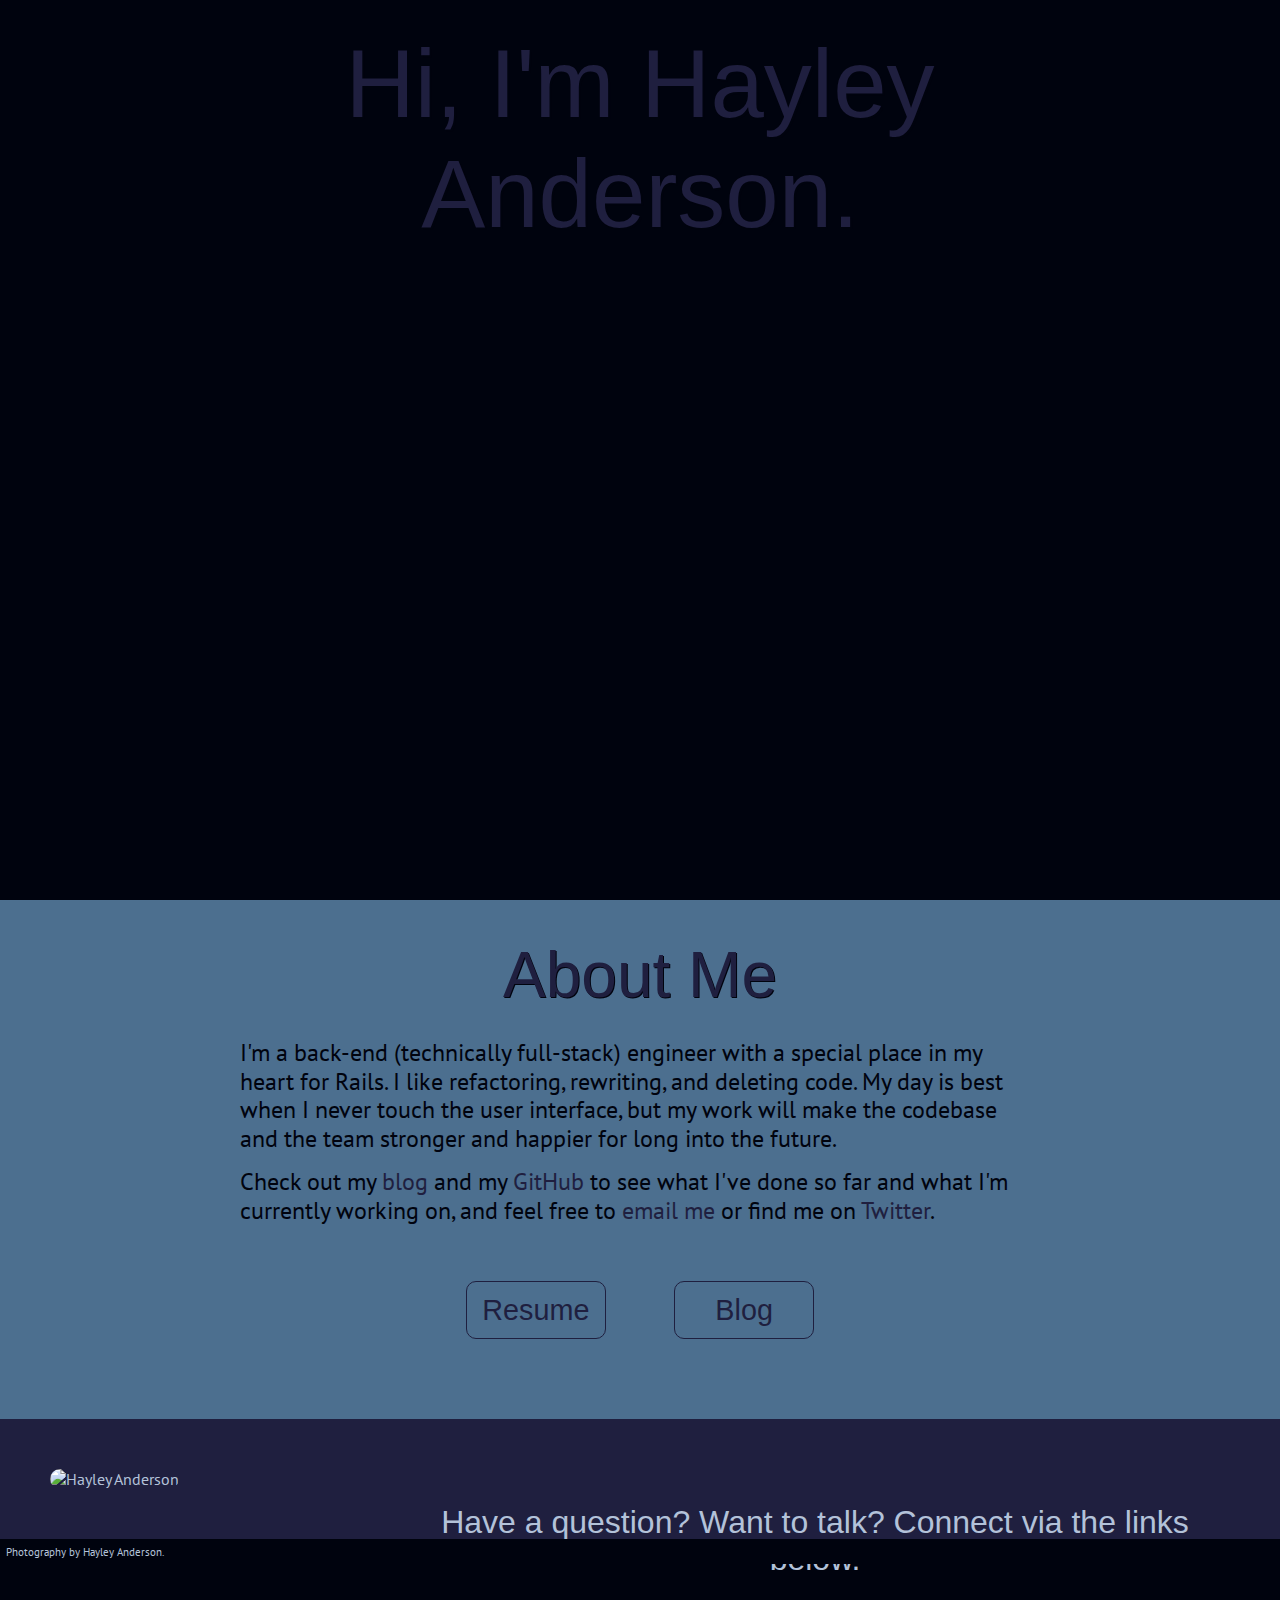
==== commit 4a4e2ffd: "Complete color swap and remove pdf resume" ====
--- a/index.html
+++ b/index.html
@@ -5,8 +5,8 @@
 
     <meta charset="utf-8">
     <meta name="title" content="Hayley Anderson">
-    <meta name="description" content="Hayley Anderson is a software
-    engineer in New York City.">
+    <meta name="description" content="Hayley Anderson is a full stack software
+    engineer in New York City. Her skills include Ruby, Python, and Java.">
     <meta name="viewport" content="width=device-width">
 
     <link href="stylesheets/main.css" rel="stylesheet">
@@ -16,24 +16,51 @@
     <link href="assets/images/favicon.png"
     rel="icon" type="image/png">
 
-    <script>
-(function(i,s,o,g,r,a,m){i['GoogleAnalyticsObject']=r;i[r]=i[r]||function(){
- (i[r].q=i[r].q||[]).push(arguments)},i[r].l=1*new Date();a=s.createElement(o),
- m=s.getElementsByTagName(o)[0];a.async=1;a.src=g;m.parentNode.insertBefore(a,m)
- })(window,document,'script','//www.google-analytics.com/analytics.js','ga');
-ga('create', 'UA-51276772-1', 'hayleyanderson.us');
-ga('require', 'linkid', 'linkid.js');
-ga('require', 'displayfeatures');
-ga('send', 'pageview');
-    </script>
-
-<!-- This site uses Bebas Neue font via <a href="http://www.fontfabric.com"
+    <!-- This site uses Bebas Neue font via <a href="http://www.fontfabric.com"
   title="Fontfabric Fonts">Fontfabric</a>. -->
   </head>
 
   <body>
     <div id="home">
-      <h1>Hi, I'm Hayley Anderson. I'm a software engineer in New York City.</h1>
+      <h1>Hi, I'm Hayley Anderson.</h1>
+    </div>
+
+    <div id="about">
+      <div class="about-content">
+        <h2>About Me</h2>
+
+        <p>
+          I'm a back-end (technically full-stack) engineer with a special place
+          in my heart for Rails. I like refactoring, rewriting, and deleting
+          code. My day is best when I never touch the user interface, but my
+          work will make the codebase and the team stronger and happier for long
+          into the future.
+        </p>
+
+        <p>
+          Check out my
+          <a href="http://blog.hayleyanderson.us" title="Hayley Anderson Blog" target="_blank">
+            blog</a> and my
+          <a href="https://github.com/HayleyCAnderson" title="Hayley Anderson GitHub" target="_blank">
+            GitHub</a> to see what I've done so far and what
+          I'm currently working on, and feel free to
+          <a href="mailto:hayleyanderson@zoho.com" title="Hayley Anderson Email">
+            email me</a> or find me on
+          <a href="https://twitter.com/HayleyCAnderson" title="Hayley Anderson Twitter" target="_blank">
+            Twitter</a>.
+        </p>
+      </div>
+
+      <div id="nav">
+        <ul>
+          <li>
+            <a href="resume.html" title="Hayley Anderson Resume">Resume</a>
+          </li>
+          <li>
+            <a href="http://blog.hayleyanderson.us" title="Hayley Anderson Blog">Blog</a>
+          </li>
+        </ul>
+      </div>
     </div>
 
     <div id="contact">
@@ -42,33 +69,29 @@
       <div class="contact-content">
       <h4>Have a question? Want to talk? Connect via the links below.</h4>
 
-      <a href="http://blog.hayleyanderson.us"
-        title="Hayley Anderson Blog" target="_blank">
-        <span class="typcn typcn-pencil"><!-- --></span>
-      </a>
       <a href="mailto:hayleyanderson@zoho.com" title="Hayley Anderson Email">
         <span class="typcn typcn-mail"><!-- --></span>
+      </a>
+      <a href="https://github.com/HayleyCAnderson"
+        title="Hayley Anderson Github" target="_blank">
+        <span class="typcn typcn-social-github"><!-- --></span>
       </a>
       <a href="https://www.linkedin.com/in/hayleycanderson"
         title="Hayley Anderson LinkedIn" target="_blank">
         <span class="typcn typcn-social-linkedin"><!-- --></span>
       </a>
-      <a href="https://twitter.com/HayleyCAnderson"
-        title="Hayley Anderson Twitter" target="_blank">
-        <span class="typcn typcn-social-twitter"><!-- --></span>
+      <a href="http://blog.hayleyanderson.us"
+        title="Hayley Anderson Blog" target="_blank">
+        <span class="typcn typcn-pencil"><!-- --></span>
       </a>
-      <a href="https://github.com/HayleyCAnderson"
-        title="Hayley Anderson Github" target="_blank">
-        <span class="typcn typcn-social-github"><!-- --></span>
-      </a>
-      </div>
+    </div>
     </div>
 
     <div id="footer">
       <h5>
         Photography by
-        <a href="http://www.danieladawson.com" title="Daniela Dawson Photography" target="_blank">
-          Daniela Dawson</a>.
+        <a href="https://www.flickr.com/photos/144234903@N08/" title="Hayley Anderson Flickr" target="_blank">
+          Hayley Anderson</a>.
       </h5>
     </div>
   </body>
--- a/stylesheets/main.css
+++ b/stylesheets/main.css
@@ -32,8 +32,8 @@
 }
 
 body {
-  background: #F3EFF0;
-  color: #F3EFF0;
+  background: #00030E;
+  color: #B3C2D9;
   font-family: 'PT Sans', Helvetica, Arial, sans-serif;
   font-size: 100%;
   height: 100%;
@@ -49,26 +49,26 @@
   width: 100%;
 }
 h1 {
-  color: #0383A7;
-  font-family: 'bebas_neuebold' Helvetica, Arial, sans-serif;
+  color: #1F1F3F;
+  font-family: 'bebas_neuebold', Helvetica, Arial, sans-serif;
   font-size: 6em;
   line-height: 115%;
   margin: 0 auto;
   max-width: 8.5em;
   text-align: center;
-  text-shadow: 2px 2px 0 #282520;
+  text-shadow: 2px 2px 0 #00030E;
 }
 h2 {
-  font-family: 'bebas_neuebold' Helvetica, Arial, sans-serif;
+  font-family: 'bebas_neuebold', Helvetica, Arial, sans-serif;
   font-size: 4em;
   padding-top: .6em;
   text-align: center;
-  text-shadow: 1px 1px 0 #282520;
+  text-shadow: 1px 1px 0 #00030E;
 }
 h3 { font-size: 1.8em; }
 h4 {
   font-size: 2.0em;
-  font-family: 'bebas_neuelight' Helvetica, Arial, sans-serif;
+  font-family: 'bebas_neuelight', Helvetica, Arial, sans-serif;
   margin-bottom: 1em;
 }
 h5 {
@@ -93,13 +93,13 @@
   -ms-transition: all 300ms ease-out;
   transition: all 300ms ease-out;
 }
-.typcn:hover { color: #1DC4F3; }
+.typcn:hover { color: #4C6F8F; }
 a {
   margin: 0;
   text-decoration: none;
 }
-#about a, #portfolio a { color: #1DC4F3; }
-#contact a, #footer a { color: #F3EFF0; }
+#about a, #portfolio a { color: #1F1F3F; }
+#contact a, #footer a { color: #B3C2D9; }
 h3 a:hover, h5 a:hover, p a:hover { text-decoration: underline; }
 #home, #about, #portfolio, #contact, #footer {
   display: inline-block;
@@ -109,18 +109,18 @@
   width: 100%;
 }
 #home {
-  background: url(https://d157r98becwmu3.cloudfront.net/images/background.jpg) right bottom no-repeat fixed;
+  background: url(../assets/images/background.jpg) right bottom no-repeat fixed;
   background-size: cover;
   display: block;
   height: 900px;
 }
 #about {
-  background: #F3EFF0;
-  color: #282520;
-}
-#portfolio { background: #0383A7; }
-#contact { background: #B41547; }
-#footer { background: #282520; }
+  background: #4C6F8F;
+  color: #00030E;
+}
+#portfolio { background: #4C6F8F; }
+#contact { background: #1F1F3F; }
+#footer { background: #00030E; }
 .left-border, .right-border {
   bottom: 0;
   position: absolute;
@@ -139,7 +139,7 @@
   display: inline-block;
   margin: 0 15em;
 }
-.about-content h2 { color: #B41547; }
+.about-content h2 { color: #1F1F3F; }
 #nav ul {
   list-style-type: none;
   margin: 1em auto;
@@ -153,17 +153,17 @@
   padding: 0;
 }
 #nav ul li a {
-  border: 1px solid #1DC4F3;
+  border: 1px solid #1F1F3F;
   border-radius: 10px;
   display: block;
   font-size: 1.8em;
-  font-family: 'bebas_neuebold' Helvetica, Arial, sans-serif;
+  font-family: 'bebas_neuebold', Helvetica, Arial, sans-serif;
   padding: .4em;
   width: 4em;
 }
 #nav ul li a:hover {
-  background: #1DC4F3;
-  color: #F3EFF0;
+  background: #1F1F3F;
+  color: #4C6F8F;
 }
 .project {
   display: inline-block;
@@ -178,7 +178,7 @@
   width: 100%;
 }
 .project .caption {
-  background: #282520;
+  background: #00030E;
   bottom: 0;
   left: 0;
   opacity: 0;
@@ -194,7 +194,7 @@
   width: 90%;
 }
 .project h3 {
-  color: #B41547;
+  color: #1F1F3F;
   font-weight: bold;
   margin-top: .5em;
 }
@@ -214,6 +214,17 @@
 .contact-content a:first-of-type { margin-left: 0; }
 .contact-content a:last-of-type { margin-right: 0; }
 
+@media handheld, screen and (max-width: 64em) {
+  body, #home { background: #00030E; }
+  #home {
+    display: inline-block;
+    height: auto;
+  }
+  h1 {
+    margin: .5em 10%;
+    width: 80%;
+  }
+}
 @media handheld, screen and (max-width: 60em) {
   body { font-size: 90%; }
   #contact { margin-top: -4px; }
@@ -234,11 +245,6 @@
   #nav ul li { margin: 10px; }
 }
 @media handheld, screen and (max-width: 45em) {
-  body, #home { background: #282520; }
-  #home {
-    display: inline-block;
-    height: auto;
-  }
   #contact { text-align: center; }
   #footer { text-align: center; }
   h1 {
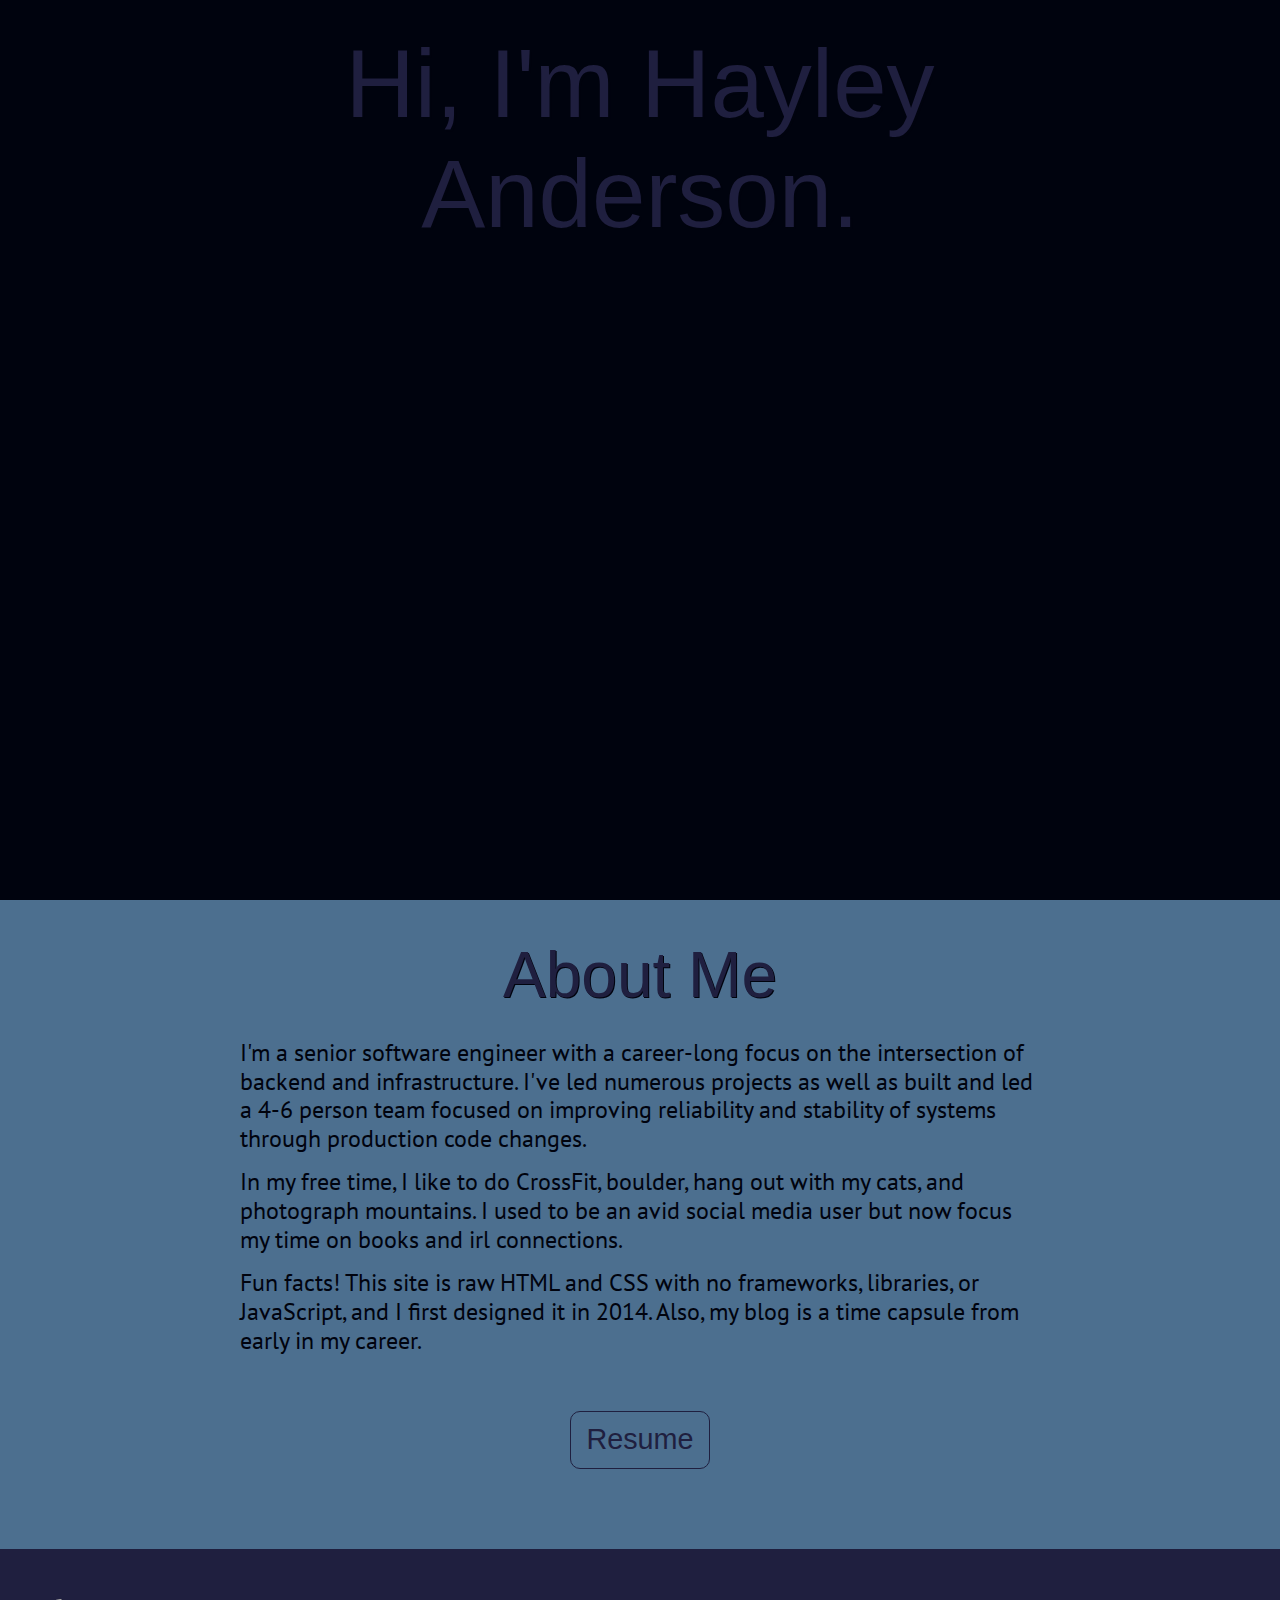
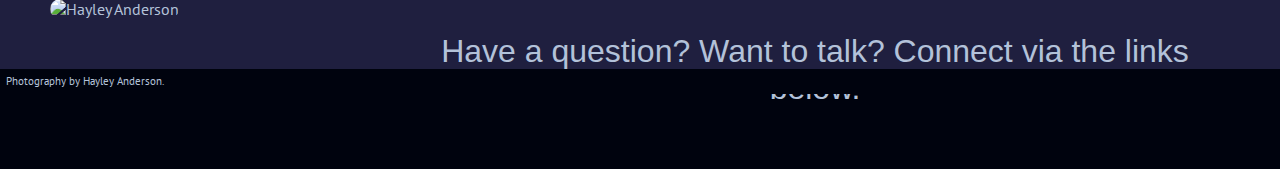
==== commit d9682388: "Update resume and tweak about descriptions" ====
--- a/index.html
+++ b/index.html
@@ -5,8 +5,8 @@
 
     <meta charset="utf-8">
     <meta name="title" content="Hayley Anderson">
-    <meta name="description" content="Hayley Anderson is a full stack software
-    engineer in New York City. Her skills include Ruby, Python, and Java.">
+    <meta name="description" content="Hayley Anderson is a senior software
+    engineer focused on backend and infrastructure.">
     <meta name="viewport" content="width=device-width">
 
     <link href="stylesheets/main.css" rel="stylesheet">
@@ -30,24 +30,22 @@
         <h2>About Me</h2>
 
         <p>
-          I'm a back-end (technically full-stack) engineer with a special place
-          in my heart for Rails. I like refactoring, rewriting, and deleting
-          code. My day is best when I never touch the user interface, but my
-          work will make the codebase and the team stronger and happier for long
-          into the future.
+          I'm a senior software engineer with a career-long focus on the intersection
+          of backend and infrastructure. I've led numerous projects as well as built
+          and led a 4-6 person team focused on improving reliability and stability of
+          systems through production code changes.
         </p>
 
         <p>
-          Check out my
-          <a href="http://blog.hayleyanderson.us" title="Hayley Anderson Blog" target="_blank">
-            blog</a> and my
-          <a href="https://github.com/HayleyCAnderson" title="Hayley Anderson GitHub" target="_blank">
-            GitHub</a> to see what I've done so far and what
-          I'm currently working on, and feel free to
-          <a href="mailto:hayleyanderson@zoho.com" title="Hayley Anderson Email">
-            email me</a> or find me on
-          <a href="https://twitter.com/HayleyCAnderson" title="Hayley Anderson Twitter" target="_blank">
-            Twitter</a>.
+          In my free time, I like to do CrossFit, boulder, hang out with my cats, and
+          photograph mountains. I used to be an avid social media user but now focus
+          my time on books and irl connections.
+        </p>
+
+        <p>
+          Fun facts! This site is raw HTML and CSS with no frameworks, libraries,
+          or JavaScript, and I first designed it in 2014. Also, my blog is a time
+          capsule from early in my career.
         </p>
       </div>
 
@@ -55,9 +53,6 @@
         <ul>
           <li>
             <a href="resume.html" title="Hayley Anderson Resume">Resume</a>
-          </li>
-          <li>
-            <a href="http://blog.hayleyanderson.us" title="Hayley Anderson Blog">Blog</a>
           </li>
         </ul>
       </div>
@@ -76,10 +71,6 @@
         title="Hayley Anderson Github" target="_blank">
         <span class="typcn typcn-social-github"><!-- --></span>
       </a>
-      <a href="https://www.linkedin.com/in/hayleycanderson"
-        title="Hayley Anderson LinkedIn" target="_blank">
-        <span class="typcn typcn-social-linkedin"><!-- --></span>
-      </a>
       <a href="http://blog.hayleyanderson.us"
         title="Hayley Anderson Blog" target="_blank">
         <span class="typcn typcn-pencil"><!-- --></span>
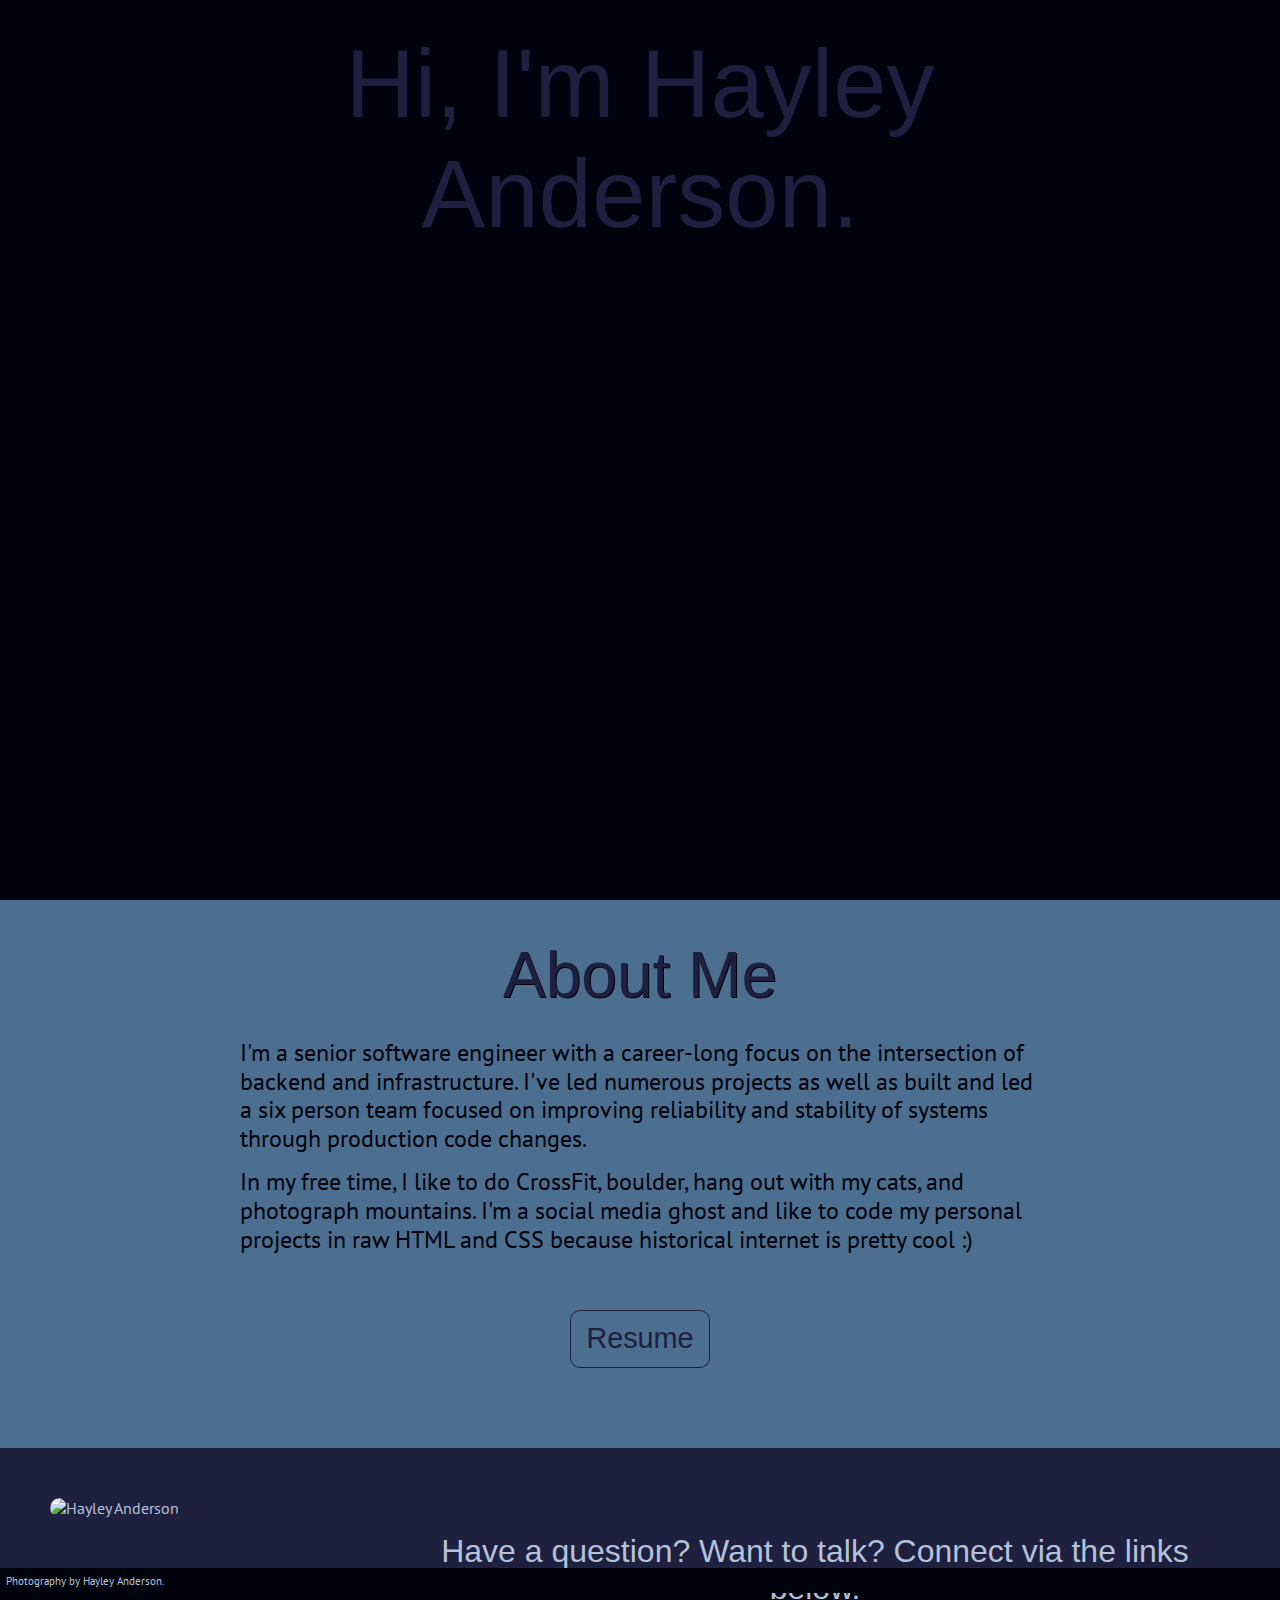
==== commit c99fb363: "Compress background image and improve homepage wording" ====
--- a/index.html
+++ b/index.html
@@ -32,20 +32,15 @@
         <p>
           I'm a senior software engineer with a career-long focus on the intersection
           of backend and infrastructure. I've led numerous projects as well as built
-          and led a 4-6 person team focused on improving reliability and stability of
+          and led a six person team focused on improving reliability and stability of
           systems through production code changes.
         </p>
 
         <p>
-          In my free time, I like to do CrossFit, boulder, hang out with my cats, and
-          photograph mountains. I used to be an avid social media user but now focus
-          my time on books and irl connections.
-        </p>
-
-        <p>
-          Fun facts! This site is raw HTML and CSS with no frameworks, libraries,
-          or JavaScript, and I first designed it in 2014. Also, my blog is a time
-          capsule from early in my career.
+          In my free time, I like to do CrossFit, boulder, hang out with my cats,
+          and photograph mountains. I'm a social media ghost and like to code my
+          personal projects in raw HTML and CSS because historical internet is
+          pretty cool :)
         </p>
       </div>
 
